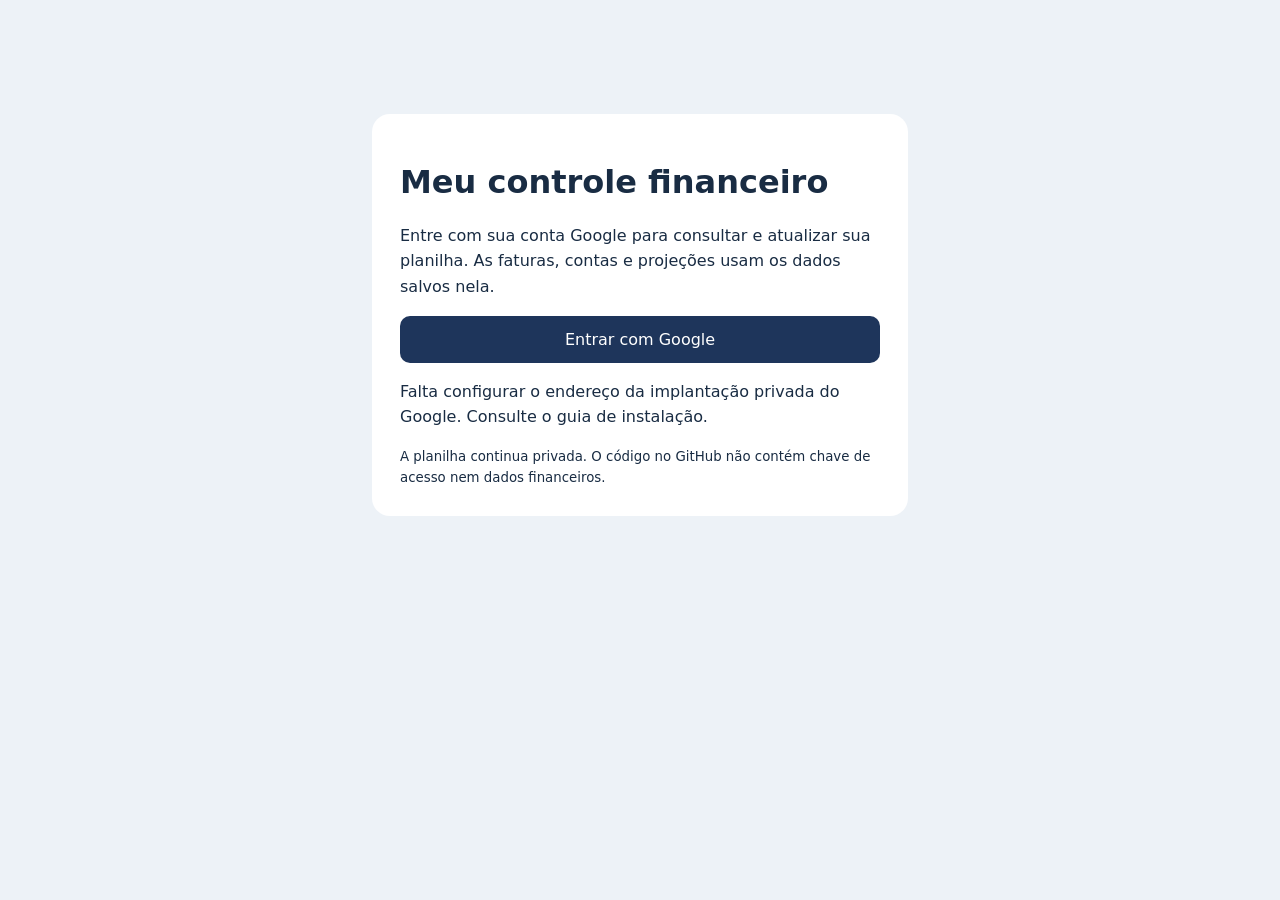
==== controle/index.html @ 2fa81340 "Publica código revisado com planilha privada e acesso Google" ====
<!doctype html><html lang="pt-BR"><meta charset="utf-8"><meta name="viewport" content="width=device-width,initial-scale=1"><title>Controle financeiro · Bia</title><style>body{font:16px system-ui;margin:0;padding:24px;background:#edf2f7;color:#192c43}main{max-width:480px;margin:10vh auto;background:white;padding:28px;border-radius:18px}p{line-height:1.6}a{display:block;padding:14px;background:#1e355b;color:white;text-align:center;border-radius:10px;text-decoration:none}small{line-height:1.6}</style><main><h1>Meu controle financeiro</h1><p>Entre com sua conta Google para consultar e atualizar sua planilha. As faturas, contas e projeções usam os dados salvos nela.</p><a id="login" hidden>Entrar com Google</a><p id="status" role="status">Conferindo configuração…</p><small>A planilha continua privada. O código no GitHub não contém chave de acesso nem dados financeiros.</small></main><script src="config.js"></script><script>const value=window.FINANCE_CONFIG?.googleWebAppUrl||'';if(/^https:\/\/script\.google\.com\/macros\/s\/[A-Za-z0-9_-]+\/exec$/.test(value)){document.getElementById('login').href=value;document.getElementById('login').hidden=false;document.getElementById('status').textContent=''}else document.getElementById('status').textContent='Falta configurar o endereço da implantação privada do Google. Consulte o guia de instalação.';</script></html>
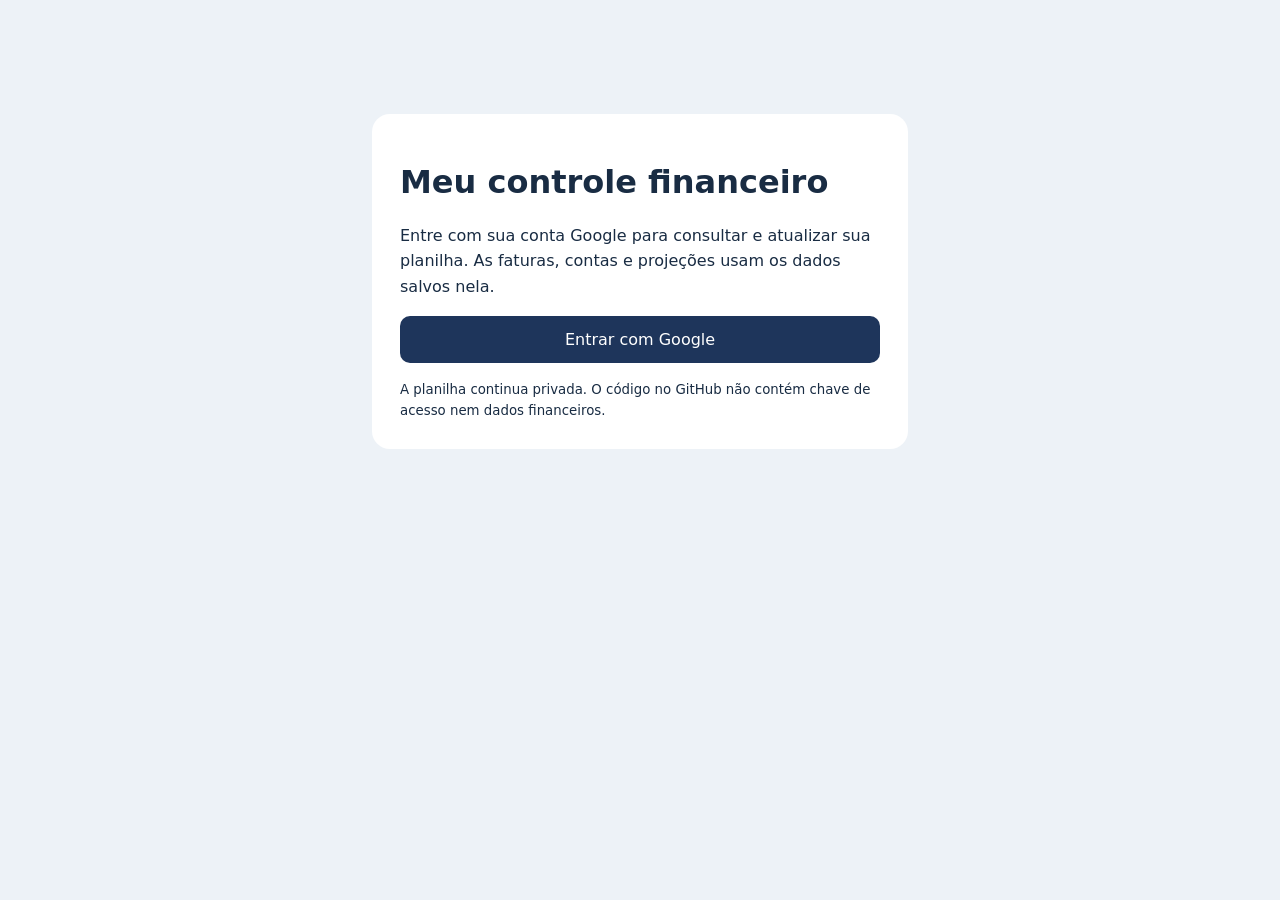
==== commit 42d99348: "Adapta navegação, formulários, faturas e simulações para celular" ====
--- a/controle/index.html
+++ b/controle/index.html
@@ -1 +1 @@
-<!doctype html><html lang="pt-BR"><meta charset="utf-8"><meta name="viewport" content="width=device-width,initial-scale=1"><title>Controle financeiro · Bia</title><style>body{font:16px system-ui;margin:0;padding:24px;background:#edf2f7;color:#192c43}main{max-width:480px;margin:10vh auto;background:white;padding:28px;border-radius:18px}p{line-height:1.6}a{display:block;padding:14px;background:#1e355b;color:white;text-align:center;border-radius:10px;text-decoration:none}small{line-height:1.6}</style><main><h1>Meu controle financeiro</h1><p>Entre com sua conta Google para consultar e atualizar sua planilha. As faturas, contas e projeções usam os dados salvos nela.</p><a id="login" hidden>Entrar com Google</a><p id="status" role="status">Conferindo configuração…</p><small>A planilha continua privada. O código no GitHub não contém chave de acesso nem dados financeiros.</small></main><script src="config.js"></script><script>const value=window.FINANCE_CONFIG?.googleWebAppUrl||'';if(/^https:\/\/script\.google\.com\/macros\/s\/[A-Za-z0-9_-]+\/exec$/.test(value)){document.getElementById('login').href=value;document.getElementById('login').hidden=false;document.getElementById('status').textContent=''}else document.getElementById('status').textContent='Falta configurar o endereço da implantação privada do Google. Consulte o guia de instalação.';</script></html>
+<!doctype html><html lang="pt-BR"><meta charset="utf-8"><meta name="viewport" content="width=device-width,initial-scale=1"><title>Controle financeiro · Bia</title><style>body{font:16px system-ui;margin:0;padding:24px;background:#edf2f7;color:#192c43}main{max-width:480px;margin:10vh auto;background:white;padding:28px;border-radius:18px}p{line-height:1.6}a{display:block;padding:14px;background:#1e355b;color:white;text-align:center;border-radius:10px;text-decoration:none}small{line-height:1.6}@media(max-width:480px){body{padding:16px}main{margin:5vh auto;padding:22px 18px}h1{font-size:26px}a{min-height:48px;box-sizing:border-box}}</style><main><h1>Meu controle financeiro</h1><p>Entre com sua conta Google para consultar e atualizar sua planilha. As faturas, contas e projeções usam os dados salvos nela.</p><a id="login" hidden>Entrar com Google</a><p id="status" role="status">Conferindo configuração…</p><small>A planilha continua privada. O código no GitHub não contém chave de acesso nem dados financeiros.</small></main><script src="config.js"></script><script>const value=window.FINANCE_CONFIG?.googleWebAppUrl||'';if(/^https:\/\/script\.google\.com\/macros\/s\/[A-Za-z0-9_-]+\/exec$/.test(value)){document.getElementById('login').href=value;document.getElementById('login').hidden=false;document.getElementById('status').textContent=''}else document.getElementById('status').textContent='Falta configurar o endereço da implantação privada do Google. Consulte o guia de instalação.';</script></html>
